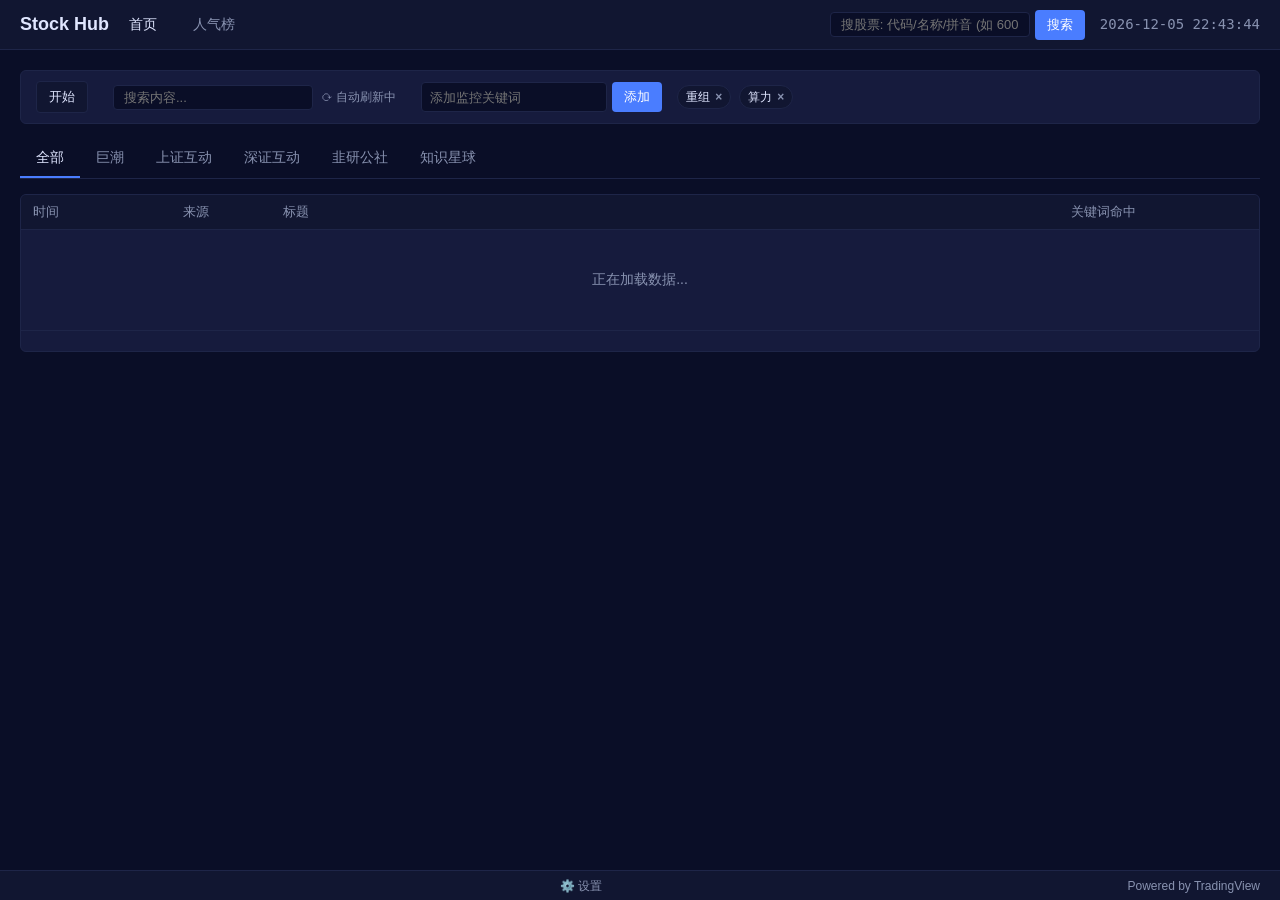
==== stock-hub/src/stock_hub/frontend/index.html @ 06fcd184 "feat: Stock Hub v1.0 - A股信息聚合工具 - 5源数据爬取 (巨潮/上证互动/深证互动/韭研公社/知识星球) - SQLite FTS5 中文全文搜索 + LIKE 降级 - F" ====
<!DOCTYPE html>
<html lang="zh-CN">
<head>
  <meta charset="utf-8">
  <meta name="viewport" content="width=device-width, initial-scale=1">
  <title>Stock Hub</title>
  <link rel="stylesheet" href="css/style.css">
</head>
<body>
  <!-- Navigation Bar -->
  <nav class="navbar">
    <div class="navbar-left">
      <div class="logo">Stock Hub</div>
      <a href="#/" style="color: var(--text-primary); font-size: 14px;">首页</a>
      <a href="hotrank.html" style="color: var(--text-secondary); font-size: 14px; margin-left: 16px;">人气榜</a>
    </div>
    <div class="navbar-right">
      <div class="search-container">
        <input type="text" id="global-search" class="search-input" placeholder="搜股票: 代码/名称/拼音 (如 600519/茅台/mt)">
        <button id="global-search-btn" class="btn" style="margin-left: 5px;">搜索</button>
      </div>
      <div id="current-time" class="clock">0000-00-00 00:00:00</div>
    </div>
  </nav>

  <!-- Main Content -->
  <main class="main-content">
    <!-- Controls Row -->
    <div class="controls-row">
      <button id="scheduler-toggle" class="btn btn-toggle">开始</button>
      
      <div class="search-container" style="margin-left: 10px; margin-right: 10px;">
        <input type="text" id="content-search" class="search-input" placeholder="搜索内容...">
        <span class="auto-refresh-indicator" id="refresh-indicator" title="每30秒自动刷新">⟳ 自动刷新中</span>
      </div>

      <div class="keyword-input-group">
        <input type="text" id="keyword-input" class="keyword-input" placeholder="添加监控关键词">
        <button id="keyword-add-btn" class="btn">添加</button>
      </div>
      
      <div id="keyword-tags" class="keywords-list">
        <!-- Placeholder keywords -->
        <div class="keyword-tag">
          <span>重组</span>
          <span class="remove">×</span>
        </div>
        <div class="keyword-tag">
          <span>算力</span>
          <span class="remove">×</span>
        </div>
      </div>
    </div>

    <!-- Tab Bar -->
    <div id="tabs" class="tab-bar">
      <div class="tab active" data-source="all">全部</div>
      <div class="tab" data-source="cninfo">巨潮</div>
      <div class="tab" data-source="sse">上证互动</div>
      <div class="tab" data-source="szse">深证互动</div>
      <div class="tab" data-source="jiuyan">韭研公社</div>
      <div class="tab" data-source="zsxq">知识星球</div>
    </div>

    <!-- Table -->
    <div class="table-container">
      <table id="posts-table">
        <thead>
          <tr>
            <th class="col-time">时间</th>
            <th class="col-source">来源</th>
            <th class="col-title">标题</th>
            <th class="col-keywords">关键词命中</th>
          </tr>
        </thead>
        <tbody id="posts-tbody">
          <tr id="posts-empty"><td colspan="4" style="text-align:center;padding:40px;color:var(--text-secondary)">正在加载数据...</td></tr>
        </tbody>
        </tbody>
      </table>
      <div style="text-align: center; margin: 20px 0;">
        <button id="load-more-btn" class="btn" style="display: none;">加载更多</button>
      </div>
    </div>
  </main>

  <!-- Status Bar -->
  <footer class="status-bar">
    <div class="status-indicators">
      <!-- Indicators will be populated by status.js -->
    </div>
    <div class="attribution">
      <a href="https://cn.tradingview.com/" target="_blank" rel="noopener noreferrer">Powered by TradingView</a>
    </div>
  </footer>

  <script src="js/app.js"></script>
  <script src="js/suggest.js"></script>
  <script src="js/posts.js"></script>
  <script src="js/tabs.js"></script>
  <script src="js/search.js"></script>
  <script src="js/keywords.js"></script>
  <script src="js/status.js"></script>
</body>
</html>
---- stock-hub/src/stock_hub/frontend/css/style.css ----
:root {
  --bg-primary: #0a0e27;      /* deep navy */
  --bg-secondary: #111631;    /* slightly lighter */
  --bg-card: #161b3d;         /* card/panel background */
  --text-primary: #e0e6ff;    /* light text */
  --text-secondary: #8892b0;  /* muted text */
  --accent: #4a7dff;          /* blue accent */
  --success: #ef5350;         /* red = up in A-share (红涨) */
  --danger: #26a69a;          /* green = down in A-share (绿跌) */
  --warning: #ffa726;         /* orange warning */
  --border: #1e2548;          /* subtle border */
  --font-family: -apple-system, BlinkMacSystemFont, "Segoe UI", Roboto, Helvetica, Arial, sans-serif;
}

* {
  box-sizing: border-box;
  margin: 0;
  padding: 0;
}

body {
  background-color: var(--bg-primary);
  color: var(--text-primary);
  font-family: var(--font-family);
  font-size: 14px;
  line-height: 1.5;
  min-width: 1024px;
}

a {
  color: var(--accent);
  text-decoration: none;
}

a:hover {
  text-decoration: underline;
}

/* Navigation Bar */
.navbar {
  position: fixed;
  top: 0;
  left: 0;
  right: 0;
  height: 50px;
  background-color: var(--bg-secondary);
  border-bottom: 1px solid var(--border);
  display: flex;
  align-items: center;
  justify-content: space-between;
  padding: 0 20px;
  z-index: 100;
}

.navbar-left {
  display: flex;
  align-items: center;
  gap: 20px;
}

.logo {
  font-size: 18px;
  font-weight: bold;
  color: var(--text-primary);
}

.navbar-right {
  display: flex;
  align-items: center;
  gap: 15px;
}

.search-container {
  display: flex;
  align-items: center;
  position: relative;
}

.search-input {
  background-color: var(--bg-primary);
  border: 1px solid var(--border);
  color: var(--text-primary);
  padding: 4px 10px;
  border-radius: 4px;
  font-size: 13px;
  width: 200px;
  outline: none;
}

.search-input:focus {
  border-color: var(--accent);
}

.clock {
  color: var(--text-secondary);
  font-family: monospace;
  font-size: 14px;
}

/* Main Layout */
.main-content {
  margin-top: 50px;
  padding: 20px;
  height: calc(100vh - 80px); /* 50px nav + 30px footer */
  overflow-y: auto;
}

/* Controls Row */
.controls-row {
  display: flex;
  align-items: center;
  gap: 15px;
  margin-bottom: 15px;
  background-color: var(--bg-card);
  padding: 10px 15px;
  border-radius: 6px;
  border: 1px solid var(--border);
}

.btn {
  background-color: var(--accent);
  color: #fff;
  border: none;
  padding: 6px 12px;
  border-radius: 4px;
  cursor: pointer;
  font-size: 13px;
  transition: background-color 0.2s;
}

.btn:hover {
  background-color: #3a65d9;
}

.btn-toggle {
  background-color: var(--bg-secondary);
  border: 1px solid var(--border);
  color: var(--text-primary);
}

.btn-toggle.active {
  background-color: var(--success);
  border-color: var(--success);
}

.keyword-input-group {
  display: flex;
  gap: 5px;
}

.keyword-input {
  background-color: var(--bg-primary);
  border: 1px solid var(--border);
  color: var(--text-primary);
  padding: 4px 8px;
  border-radius: 4px;
  font-size: 13px;
  outline: none;
}

.keyword-input:focus {
  border-color: var(--accent);
}

.keywords-list {
  display: flex;
  flex-wrap: wrap;
  gap: 8px;
  align-items: center;
}

.keyword-tag {
  background-color: var(--bg-secondary);
  border: 1px solid var(--border);
  padding: 2px 8px;
  border-radius: 12px;
  font-size: 12px;
  display: flex;
  align-items: center;
  gap: 5px;
}

.keyword-tag .remove, .keyword-tag .keyword-delete {
  cursor: pointer;
  color: var(--text-secondary);
  font-weight: bold;
  background: none;
  border: none;
  padding: 0;
}

.keyword-tag .remove:hover, .keyword-tag .keyword-delete:hover {
  color: var(--danger);
}

/* Tab Bar */
.tab-bar {
  display: flex;
  border-bottom: 1px solid var(--border);
  margin-bottom: 15px;
}

.tab {
  padding: 8px 16px;
  cursor: pointer;
  color: var(--text-secondary);
  border-bottom: 2px solid transparent;
  transition: all 0.2s;
}

.tab:hover {
  color: var(--text-primary);
}

.tab.active {
  color: var(--text-primary);
  border-bottom-color: var(--accent);
}

/* Table */
.table-container {
  background-color: var(--bg-card);
  border: 1px solid var(--border);
  border-radius: 6px;
  overflow-x: auto;
}

table {
  width: 100%;
  border-collapse: collapse;
  text-align: left;
}

th, td {
  padding: 8px 12px;
  border-bottom: 1px solid var(--border);
  line-height: 1.4;
}

th {
  background-color: var(--bg-secondary);
  color: var(--text-secondary);
  font-weight: normal;
  font-size: 13px;
}

tbody tr {
  cursor: pointer;
  transition: background-color 0.15s;
}

tbody tr:hover {
  background-color: var(--bg-secondary);
}

tbody tr:nth-child(even) {
  background-color: rgba(17, 22, 49, 0.5);
}

.col-time { width: 150px; color: var(--text-secondary); font-family: monospace; }
.col-source { width: 100px; }
.col-title { width: auto; }
.col-keywords { width: 200px; }

.highlight-flash { animation: flash 1s ease-out 3; }
@keyframes flash { 0%,100% { background: transparent; } 50% { background: rgba(255,152,0,0.3); } }

/* Source Tags */
.source-tag {
  display: inline-block;
  padding: 2px 6px;
  border-radius: 4px;
  font-size: 11px;
  font-weight: bold;
  color: #fff;
}

.source-cninfo { background-color: var(--success); }
.source-sse { background-color: var(--accent); }
.source-szse { background-color: var(--danger); }
.source-jiuyan { background-color: var(--warning); }
.source-zsxq { background-color: #ab47bc; }

/* Detail Panel */
.detail-panel {
  display: none;
  padding: 15px;
  background-color: var(--bg-secondary);
  border-bottom: 1px solid var(--border);
}

.detail-panel.active {
  display: block;
}

/* Footer / Status Bar */
.status-bar {
  position: fixed;
  bottom: 0;
  left: 0;
  right: 0;
  height: 30px;
  background-color: var(--bg-secondary);
  border-top: 1px solid var(--border);
  display: flex;
  align-items: center;
  justify-content: space-between;
  padding: 0 20px;
  font-size: 12px;
  color: var(--text-secondary);
  z-index: 100;
}

.status-indicators {
  display: flex;
  gap: 15px;
}

.status-item {
  display: flex;
  align-items: center;
  gap: 5px;
}

.status-dot {
  width: 8px;
  height: 8px;
  border-radius: 50%;
}

.status-dot.green { background-color: var(--danger); } /* A-share green */
.status-dot.red { background-color: var(--success); } /* A-share red */
.status-dot.yellow { background-color: var(--warning); }

.attribution a {
  color: var(--text-secondary);
}

.attribution a:hover {
  color: var(--text-primary);
}

/* Stock Detail Page Specific */
.stock-header {
  display: flex;
  justify-content: space-between;
  align-items: center;
  margin-bottom: 20px;
}

.stock-info-panel {
  display: flex;
  gap: 30px;
  background-color: var(--bg-card);
  padding: 15px 20px;
  border-radius: 6px;
  border: 1px solid var(--border);
}

.info-item {
  display: flex;
  flex-direction: column;
}

.info-label {
  font-size: 12px;
  color: var(--text-secondary);
  margin-bottom: 4px;
}

.info-value {
  font-size: 24px;
  font-weight: bold;
}

.info-value.up { color: var(--success); }
.info-value.down { color: var(--danger); }

.chart-wrapper {
  background-color: var(--bg-card);
  border: 1px solid var(--border);
  border-radius: 6px;
  padding: 10px;
  margin-bottom: 20px;
}

.related-posts {
  background-color: var(--bg-card);
  border: 1px solid var(--border);
  border-radius: 6px;
  padding: 15px;
}

.related-posts h3 {
  margin-bottom: 15px;
  font-size: 16px;
  border-bottom: 1px solid var(--border);
   padding-bottom: 10px;
}
/* Keyword search highlighting — red + bold */
.search-highlight {
  background-color: rgba(255, 82, 82, 0.35);
  color: #ff5252;
  font-weight: bold;
  padding: 1px 2px;
  border-radius: 2px;
}
/* Empty state message */
#posts-empty td {
  text-align: center;
  padding: 40px;
  color: var(--text-secondary);
  font-size: 14px;
}
/* Loading spinner */
@keyframes spin {
  to { transform: rotate(360deg); }
}
.loading-spinner {
  display: inline-block;
  width: 16px;
  height: 16px;
  border: 2px solid var(--border);
  border-top-color: var(--accent);
  border-radius: 50%;
  animation: spin 0.6s linear infinite;
}
/* Auto-refresh indicator */
.auto-refresh-indicator {
  display: inline-block;
  margin-left: 8px;
  font-size: 12px;
  color: var(--text-secondary);
}
.auto-refresh-indicator.active { color: var(--success); }
/* Sina suggest dropdown */
.suggest-dropdown {
  position: absolute; top: 100%; left: 0; right: 0;
  background: var(--bg-card);
  border: 1px solid var(--border);
  border-radius: 0 0 6px 6px;
  max-height: 300px; overflow-y: auto;
  z-index: 1000;
  box-shadow: 0 4px 16px rgba(0,0,0,0.4);
}
.suggest-item {
  display: flex; justify-content: space-between;
  padding: 10px 14px; cursor: pointer;
  border-bottom: 1px solid var(--border);
  font-size: 14px;
}
.suggest-item:hover { background: var(--accent); }
.suggest-name { font-weight: bold; flex: 1; }
.suggest-code { color: var(--text-secondary); margin: 0 12px; }
.suggest-abbr { color: var(--accent); font-size: 12px; }
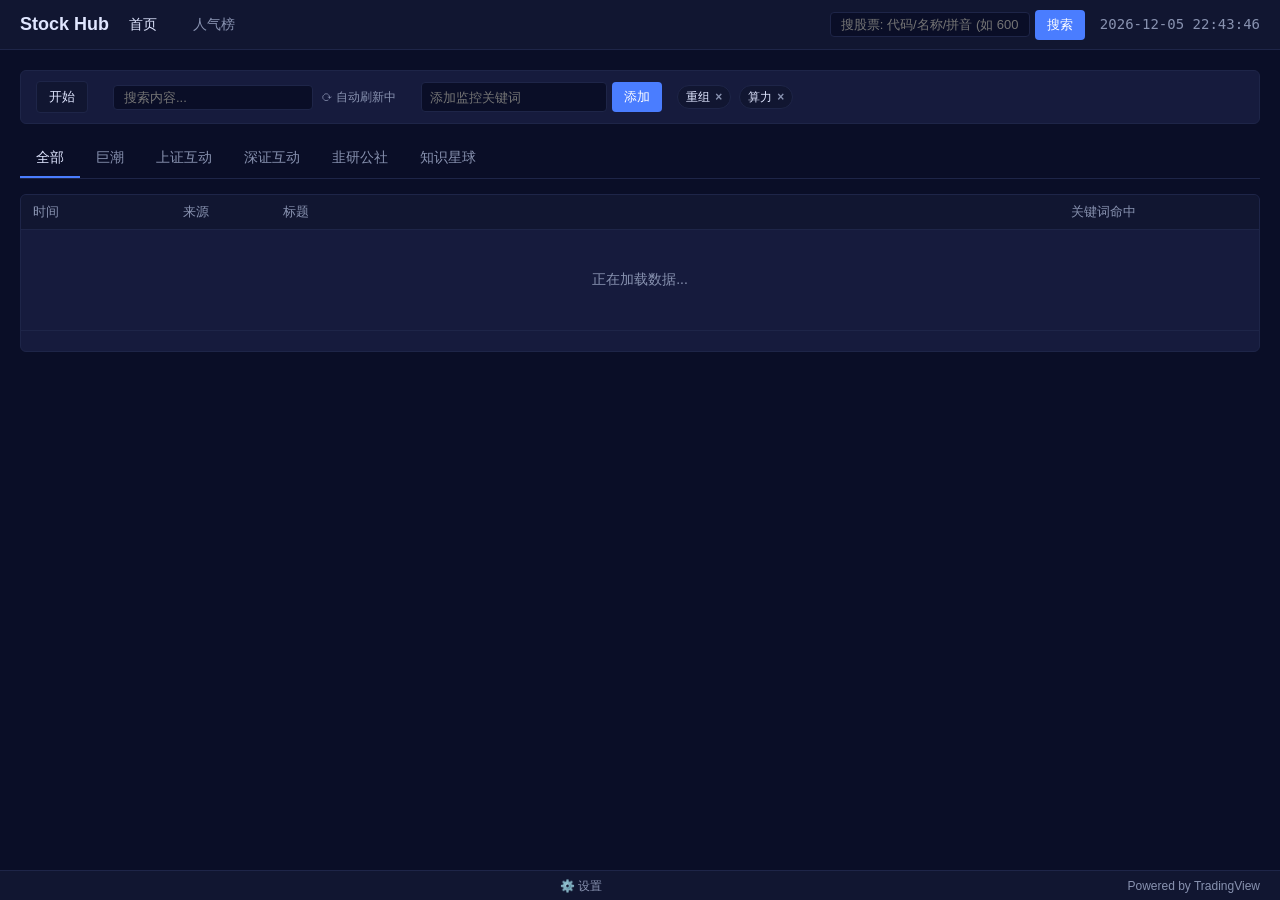
==== commit 43cd7923: "fix: add cache-busting version params to JS script tags" ====
--- a/stock-hub/src/stock_hub/frontend/index.html
+++ b/stock-hub/src/stock_hub/frontend/index.html
@@ -94,12 +94,12 @@
     </div>
   </footer>
 
-  <script src="js/app.js"></script>
-  <script src="js/suggest.js"></script>
-  <script src="js/posts.js"></script>
-  <script src="js/tabs.js"></script>
-  <script src="js/search.js"></script>
-  <script src="js/keywords.js"></script>
-  <script src="js/status.js"></script>
+  <script src="js/app.js?v=1"></script>
+  <script src="js/suggest.js?v=1"></script>
+  <script src="js/posts.js?v=1"></script>
+  <script src="js/tabs.js?v=1"></script>
+  <script src="js/search.js?v=1"></script>
+  <script src="js/keywords.js?v=1"></script>
+  <script src="js/status.js?v=1"></script>
 </body>
 </html>
